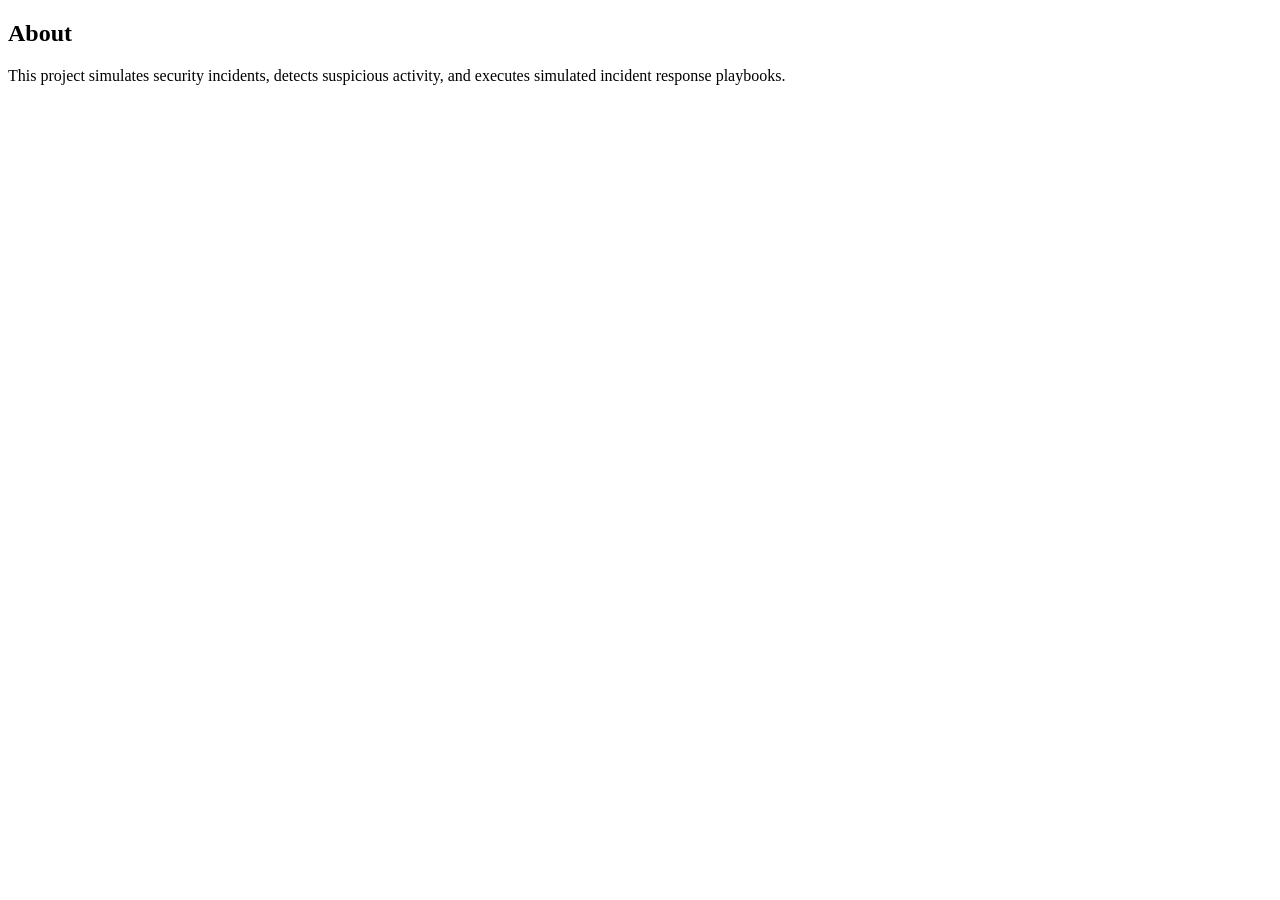
==== templates/about.html @ 6a8f5f74 "update frontend" ====
<!DOCTYPE html>
<html lang="en">
<head>
    <meta charset="UTF-8">
    <meta name="viewport" content="width=device-width, initial-scale=1.0">
    <title>Document</title>
</head>
<body>
    <section id="about">

        <h2>About</h2>
    
        <p>
            This project simulates security incidents,
            detects suspicious activity, and executes
            simulated incident response playbooks.
        </p>
    
    </section>
</body>
</html>
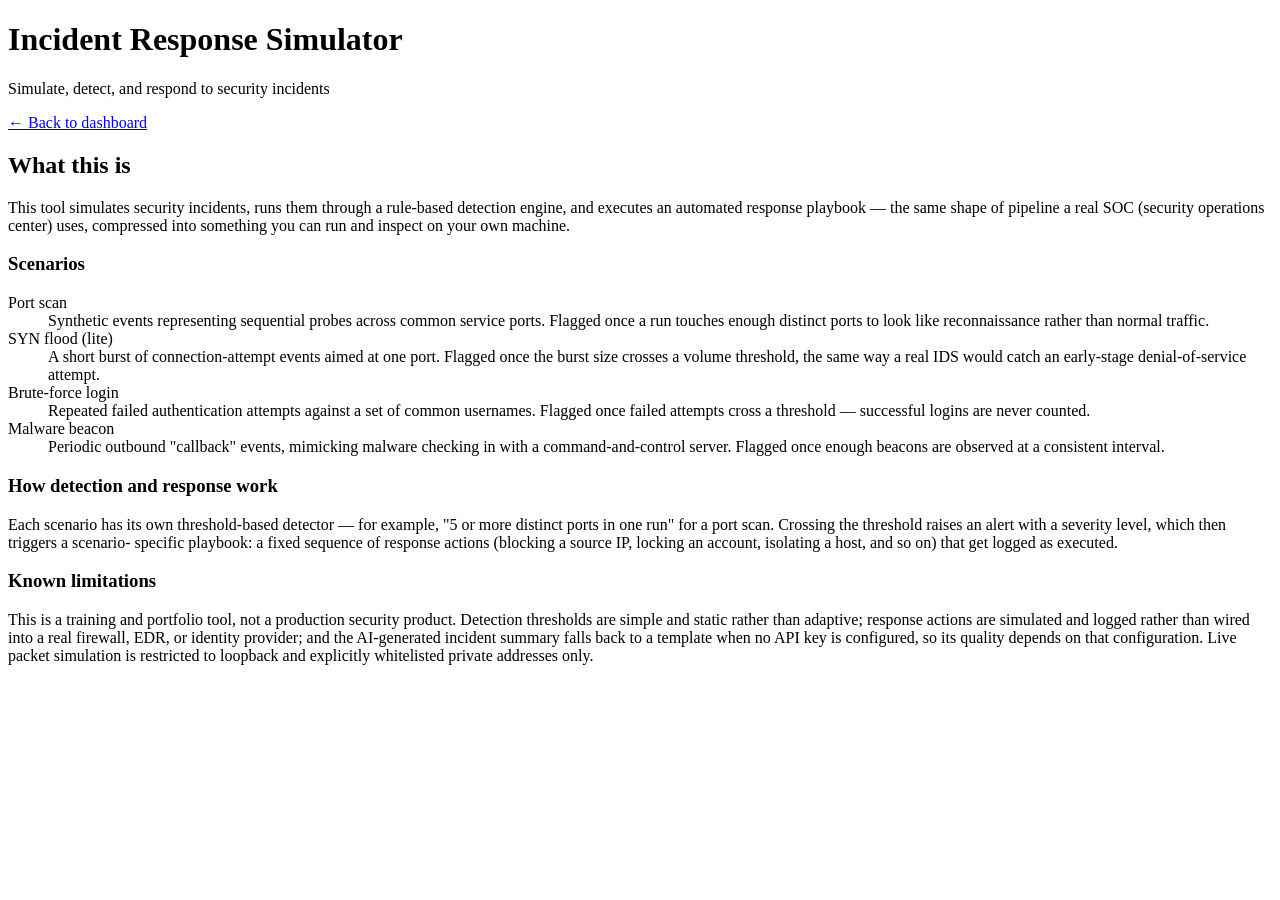
==== commit fa6e881f: "Initial project" ====
--- a/templates/about.html
+++ b/templates/about.html
@@ -1,21 +1,84 @@
 <!DOCTYPE html>
 <html lang="en">
 <head>
-    <meta charset="UTF-8">
-    <meta name="viewport" content="width=device-width, initial-scale=1.0">
-    <title>Document</title>
+<meta charset="UTF-8">
+<meta name="viewport" content="width=device-width, initial-scale=1.0">
+<title>About — Incident Response Simulator</title>
+<link rel="preconnect" href="https://fonts.googleapis.com">
+<link href="https://fonts.googleapis.com/css2?family=IBM+Plex+Sans:wght@400;500;600;700&family=IBM+Plex+Mono:wght@400;500;600&display=swap" rel="stylesheet">
+<link rel="stylesheet" href="{{ url_for('static', filename='style.css') }}">
 </head>
 <body>
-    <section id="about">
 
-        <h2>About</h2>
-    
-        <p>
-            This project simulates security incidents,
-            detects suspicious activity, and executes
-            simulated incident response playbooks.
-        </p>
-    
-    </section>
+<header class="topbar">
+  <div class="brand">
+    <span class="brand-dot"></span>
+    <div>
+      <h1 class="brand-title">Incident Response Simulator</h1>
+      <p class="brand-subtitle">Simulate, detect, and respond to security incidents</p>
+    </div>
+  </div>
+  <nav class="topnav">
+    <a href="/" class="nav-link">← Back to dashboard</a>
+  </nav>
+</header>
+
+<main class="about-layout">
+  <section class="panel about-panel">
+    <h2 class="panel-title">What this is</h2>
+    <p class="about-text">
+      This tool simulates security incidents, runs them through a rule-based
+      detection engine, and executes an automated response playbook — the
+      same shape of pipeline a real SOC (security operations center) uses,
+      compressed into something you can run and inspect on your own machine.
+    </p>
+
+    <h3 class="about-subtitle">Scenarios</h3>
+    <dl class="scenario-list">
+      <dt>Port scan</dt>
+      <dd>Synthetic events representing sequential probes across common
+        service ports. Flagged once a run touches enough distinct ports to
+        look like reconnaissance rather than normal traffic.</dd>
+
+      <dt>SYN flood (lite)</dt>
+      <dd>A short burst of connection-attempt events aimed at one port.
+        Flagged once the burst size crosses a volume threshold, the same
+        way a real IDS would catch an early-stage denial-of-service attempt.</dd>
+
+      <dt>Brute-force login</dt>
+      <dd>Repeated failed authentication attempts against a set of common
+        usernames. Flagged once failed attempts cross a threshold —
+        successful logins are never counted.</dd>
+
+      <dt>Malware beacon</dt>
+      <dd>Periodic outbound "callback" events, mimicking malware checking in
+        with a command-and-control server. Flagged once enough beacons are
+        observed at a consistent interval.</dd>
+    </dl>
+
+    <h3 class="about-subtitle">How detection and response work</h3>
+    <p class="about-text">
+      Each scenario has its own threshold-based detector — for example, "5 or
+      more distinct ports in one run" for a port scan. Crossing the threshold
+      raises an alert with a severity level, which then triggers a scenario-
+      specific playbook: a fixed sequence of response actions (blocking a
+      source IP, locking an account, isolating a host, and so on) that get
+      logged as executed.
+    </p>
+
+    <h3 class="about-subtitle">Known limitations</h3>
+    <p class="about-text">
+      This is a training and portfolio tool, not a production security
+      product. Detection thresholds are simple and static rather than
+      adaptive; response actions are simulated and logged rather than wired
+      into a real firewall, EDR, or identity provider; and the AI-generated
+      incident summary falls back to a template when no API key is
+      configured, so its quality depends on that configuration. Live packet
+      simulation is restricted to loopback and explicitly whitelisted
+      private addresses only.
+    </p>
+  </section>
+</main>
+
 </body>
-</html>+</html>
